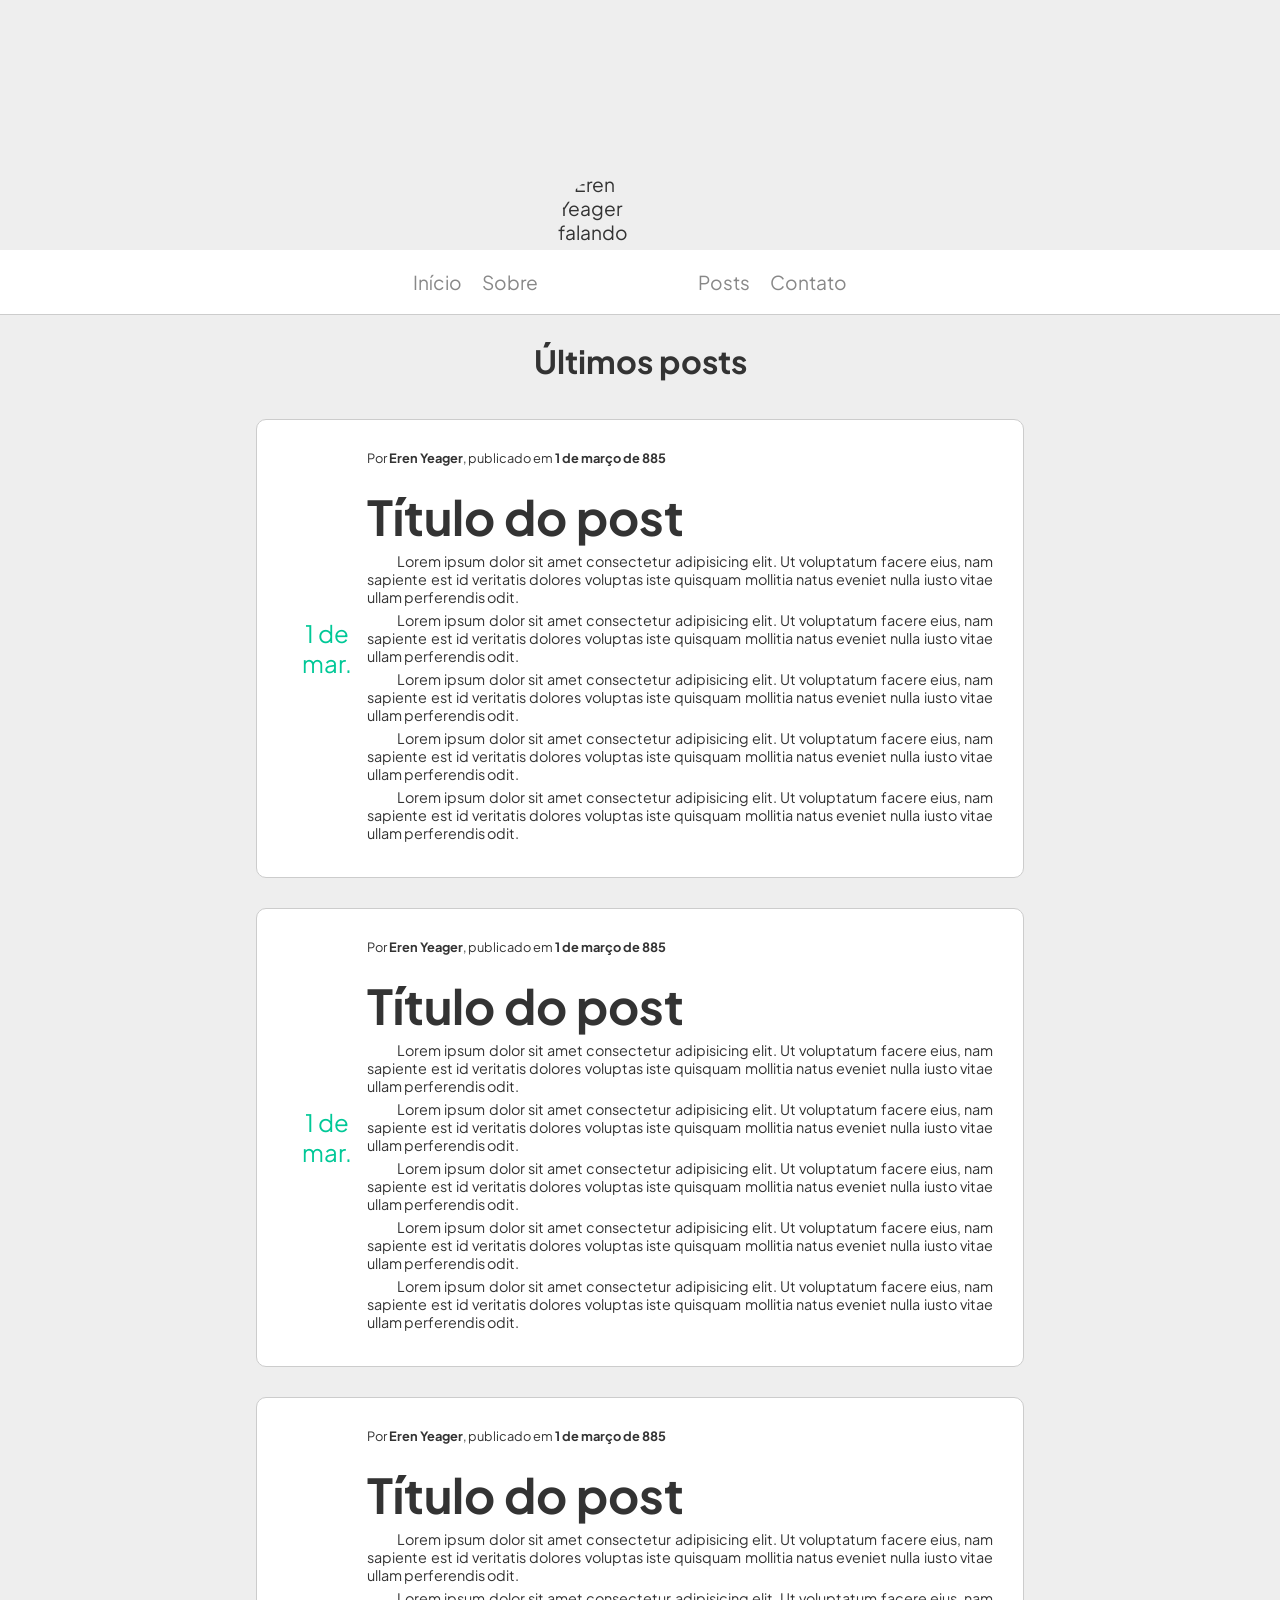
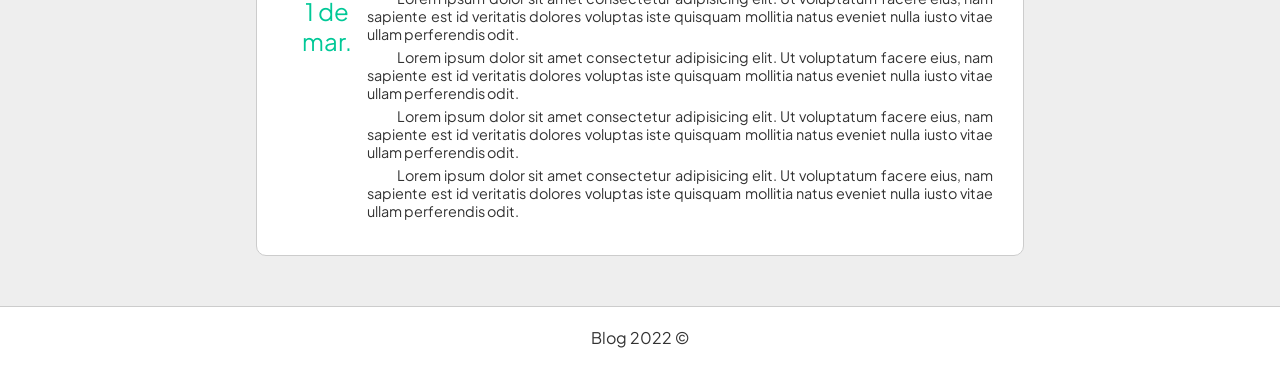
==== index.html @ 3693bce4 "Atualizar código" ====
<!DOCTYPE html>
<html lang="pt-br">
<head>
    <meta charset="UTF-8">
    <meta name="viewport" content="width=device-width, initial-scale=1.0">
    <meta http-equiv="X-UA-Compatible" content="ie=edge">
    <link rel="preconnect" href="https://fonts.googleapis.com">
    <link rel="preconnect" href="https://fonts.gstatic.com" crossorigin>
    <link href="https://fonts.googleapis.com/css2?family=Plus+Jakarta+Sans:wght@300;400;500;700&display=swap" rel="stylesheet">
    <link rel="stylesheet" href="style.css">
    <title>Blog</title>
</head>
<body>
    <header>
        <div class="cover"></div>
        
        <nav class="header__nav">
            <ul>
                <li>
                    <a href="blog.html">Início</a>
                </li>
                <li>
                    <a href="sobre.html">Sobre</a>
                </li>
            </ul>

            <img src="https://c.tenor.com/tmNnUiYvzvUAAAAd/eren-eren-yeager.gif" alt="Eren Yeager falando" class="user-photo">

            <ul>
                <li>
                    <a href="blog.html">Posts</a>
                </li>
                <li>
                    <a href="contato.html">Contato</a>
                </li>
            </ul>
        </nav>
    </header>

    <main>
        <section class="posts">
            <h1 class="posts__title">Últimos posts</h1>

            <article class="post">
                <div class="post__date">
                    <span>1 de mar.</span>
                </div>
                <div class="post__main">
                    <header class="post__header">
                        <div class="post__details">
                            <p>Por <strong>Eren Yeager</strong>, publicado em <strong>1 de março de 885</strong></p>
                        </div>
                        <h1>Título do post</h1>
                    </header>
                    <div class="post__body">
                        <p>Lorem ipsum dolor sit amet consectetur adipisicing elit. Ut voluptatum facere eius, nam sapiente est id veritatis dolores voluptas iste quisquam     mollitia natus eveniet nulla iusto vitae ullam perferendis odit.</p>
                        <p>Lorem ipsum dolor sit amet consectetur adipisicing elit. Ut voluptatum facere eius, nam sapiente est id veritatis dolores voluptas iste quisquam     mollitia natus eveniet nulla iusto vitae ullam perferendis odit.</p>
                        <p>Lorem ipsum dolor sit amet consectetur adipisicing elit. Ut voluptatum facere eius, nam sapiente est id veritatis dolores voluptas iste quisquam     mollitia natus eveniet nulla iusto vitae ullam perferendis odit.</p>
                        <p>Lorem ipsum dolor sit amet consectetur adipisicing elit. Ut voluptatum facere eius, nam sapiente est id veritatis dolores voluptas iste quisquam     mollitia natus eveniet nulla iusto vitae ullam perferendis odit.</p>
                        <p>Lorem ipsum dolor sit amet consectetur adipisicing elit. Ut voluptatum facere eius, nam sapiente est id veritatis dolores voluptas iste quisquam     mollitia natus eveniet nulla iusto vitae ullam perferendis odit.</p>
                    </div>
                </div>
            </article>
            <article class="post">
                <div class="post__date">
                    <span>1 de mar.</span>
                </div>
                <div class="post__main">
                    <header class="post__header">
                        <div class="post__details">
                            <p>Por <strong>Eren Yeager</strong>, publicado em <strong>1 de março de 885</strong></p>
                        </div>
                        <h1>Título do post</h1>
                    </header>
                    <div class="post__body">
                        <p>Lorem ipsum dolor sit amet consectetur adipisicing elit. Ut voluptatum facere eius, nam sapiente est id veritatis dolores voluptas iste quisquam     mollitia natus eveniet nulla iusto vitae ullam perferendis odit.</p>
                        <p>Lorem ipsum dolor sit amet consectetur adipisicing elit. Ut voluptatum facere eius, nam sapiente est id veritatis dolores voluptas iste quisquam     mollitia natus eveniet nulla iusto vitae ullam perferendis odit.</p>
                        <p>Lorem ipsum dolor sit amet consectetur adipisicing elit. Ut voluptatum facere eius, nam sapiente est id veritatis dolores voluptas iste quisquam     mollitia natus eveniet nulla iusto vitae ullam perferendis odit.</p>
                        <p>Lorem ipsum dolor sit amet consectetur adipisicing elit. Ut voluptatum facere eius, nam sapiente est id veritatis dolores voluptas iste quisquam     mollitia natus eveniet nulla iusto vitae ullam perferendis odit.</p>
                        <p>Lorem ipsum dolor sit amet consectetur adipisicing elit. Ut voluptatum facere eius, nam sapiente est id veritatis dolores voluptas iste quisquam     mollitia natus eveniet nulla iusto vitae ullam perferendis odit.</p>
                    </div>
                </div>
            </article>
            <article class="post">
                <div class="post__date">
                    <span>1 de mar.</span>
                </div>
                <div class="post__main">
                    <header class="post__header">
                        <div class="post__details">
                            <p>Por <strong>Eren Yeager</strong>, publicado em <strong>1 de março de 885</strong></p>
                        </div>
                        <h1>Título do post</h1>
                    </header>
                    <div class="post__body">
                        <p>Lorem ipsum dolor sit amet consectetur adipisicing elit. Ut voluptatum facere eius, nam sapiente est id veritatis dolores voluptas iste quisquam     mollitia natus eveniet nulla iusto vitae ullam perferendis odit.</p>
                        <p>Lorem ipsum dolor sit amet consectetur adipisicing elit. Ut voluptatum facere eius, nam sapiente est id veritatis dolores voluptas iste quisquam     mollitia natus eveniet nulla iusto vitae ullam perferendis odit.</p>
                        <p>Lorem ipsum dolor sit amet consectetur adipisicing elit. Ut voluptatum facere eius, nam sapiente est id veritatis dolores voluptas iste quisquam     mollitia natus eveniet nulla iusto vitae ullam perferendis odit.</p>
                        <p>Lorem ipsum dolor sit amet consectetur adipisicing elit. Ut voluptatum facere eius, nam sapiente est id veritatis dolores voluptas iste quisquam     mollitia natus eveniet nulla iusto vitae ullam perferendis odit.</p>
                        <p>Lorem ipsum dolor sit amet consectetur adipisicing elit. Ut voluptatum facere eius, nam sapiente est id veritatis dolores voluptas iste quisquam     mollitia natus eveniet nulla iusto vitae ullam perferendis odit.</p>
                    </div>
                </div>
            </article>
            
        </section>
    </main>

    <footer>
        <p>Blog 2022 &copy;</p>
    </footer>
</body>
</html>
---- style.css ----
* {
    margin: 0;
    padding: 0;
    box-sizing: border-box;
}

body {
    font-family: 'Plus Jakarta Sans', sans-serif;
    color: #333;
    background-color: #eee;
}

.header__nav {
    display: flex;
    justify-content: center;
    align-items: center;
    font-size: 1.2em;
    border-bottom: 1px #ccc solid;
    padding-top: 20px;
    background-color: #fff;
    padding-bottom: 20px;
}

.header__nav > ul {
    list-style-type: none;
    display: flex;
}

.header__nav > ul a {
    text-decoration: none;
    color: #888;
}

.header__nav > ul li,
.header__nav .user-photo {
    margin-right: 20px;
}

.header__nav .user-photo {
    width: 120px;
    height: 120px;
    border-radius: 100%;
    margin-top: -100px;
}

.cover {
    background-image: url(https://images-wixmp-ed30a86b8c4ca887773594c2.wixmp.com/f/8c825aab-e68b-4d01-a603-74655cb83376/d8omv57-7ba24e28-0075-464a-8c67-f300e11420a6.jpg?token=eyJ0eXAiOiJKV1QiLCJhbGciOiJIUzI1NiJ9.[base64].hf8Lt6o4RGKTJbXxOggB4deFOQxJCbbBlwsG4obyn8E);
    width: 100%;
    height: 250px;
    background-size: cover;
    box-shadow: 5px 1px 9px -2.5px #000;
}

/* Posts */
/*****************************************************************/

.posts {
    max-width: 60%;
    margin: 2% auto;
}

.posts__title {
    margin-bottom: 5%;
    font-size: 2em;
    text-align: center;
}

.post {
    display: flex;
    background: #fff;
    padding: 30px;
    border: 1px #ccc solid;
    border-radius: 10px;
    margin-bottom: 30px;
}

.post__details {
    font-size: .8em;
    margin-bottom: 20px;
}

.post__date {
    border-radius: 100%;
    color: #00C897;
    font-size: 1.5em;
    flex-basis: 25%;
    display: flex;
    align-items: center;
    justify-content: center;
    text-align: center;
}

.post__header h1 {
    font-size: 3em;
    margin-bottom: 5px;
}

.post__body {
    font-size: .9em;
}

.post__body p {
    text-indent: 30px;
    text-align: justify;
    margin-bottom: 5px;
}

/** Footer */
/********************************************************/

footer {
    text-align: center;
    padding: 20px 0;
    border-top: 1px #ccc solid;
    margin-top: 50px;
    background: #fff;
}

/** Forms */
/********************************************************/
form {
    width: 100%;
}

.form-group {
    margin-bottom: 10px;
    width: 100%;
}

.form-group label {
    display: block;
    margin-bottom: 5px;
}

input[type="text"],
input[type="email"],
textarea {
    padding: 15px;
    width: 100%;
    border-radius: 5px;
    height: 45px;
    border: none;
    font-family: inherit;
    font-size: 15px;
    border: 1px #ccc solid;
    outline: none;
}

textarea {
    resize: none;
    height: 200px;
}

button {
    background: #019267;
    padding: 15px 30px;
    border: none;
    border-radius: 5px;
    font-family: inherit;
    font-size: inherit;
    margin-top: 15px;
    outline: 0;
    cursor: pointer;
    color: #fff;
}
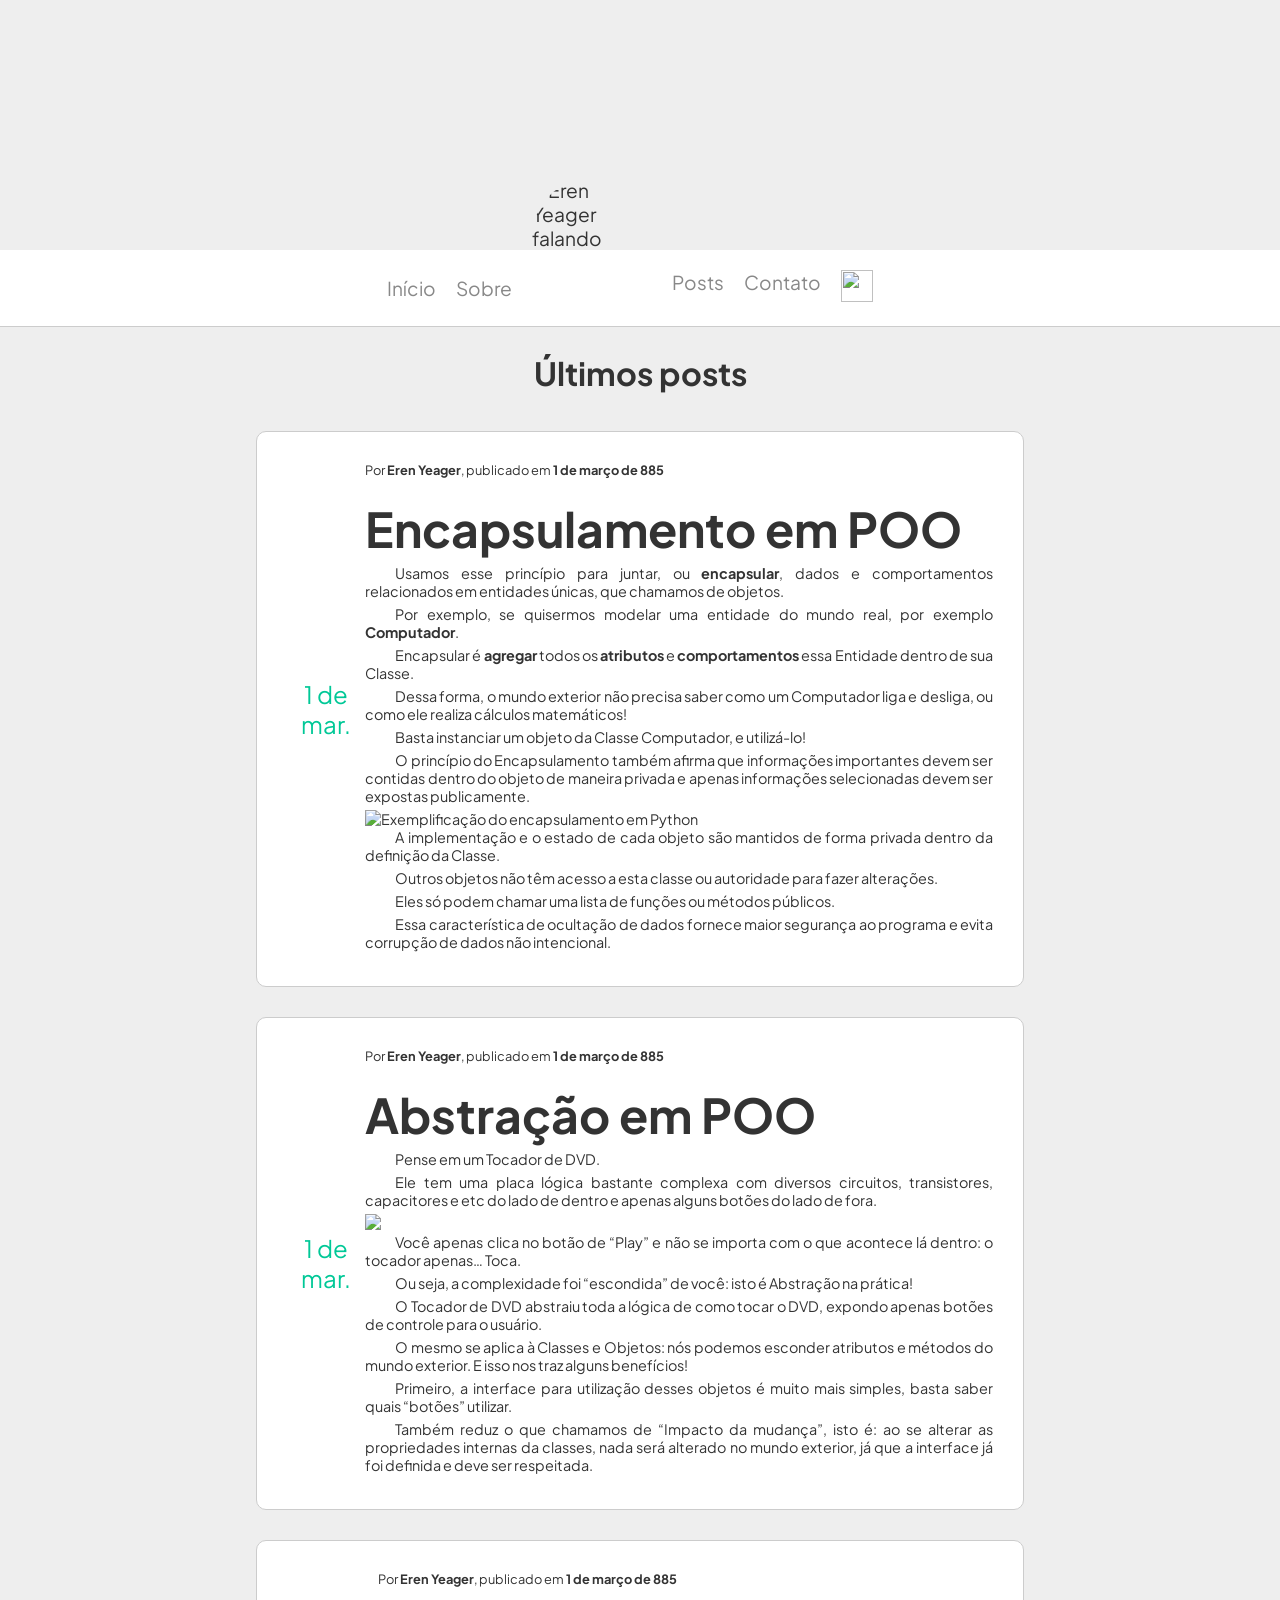
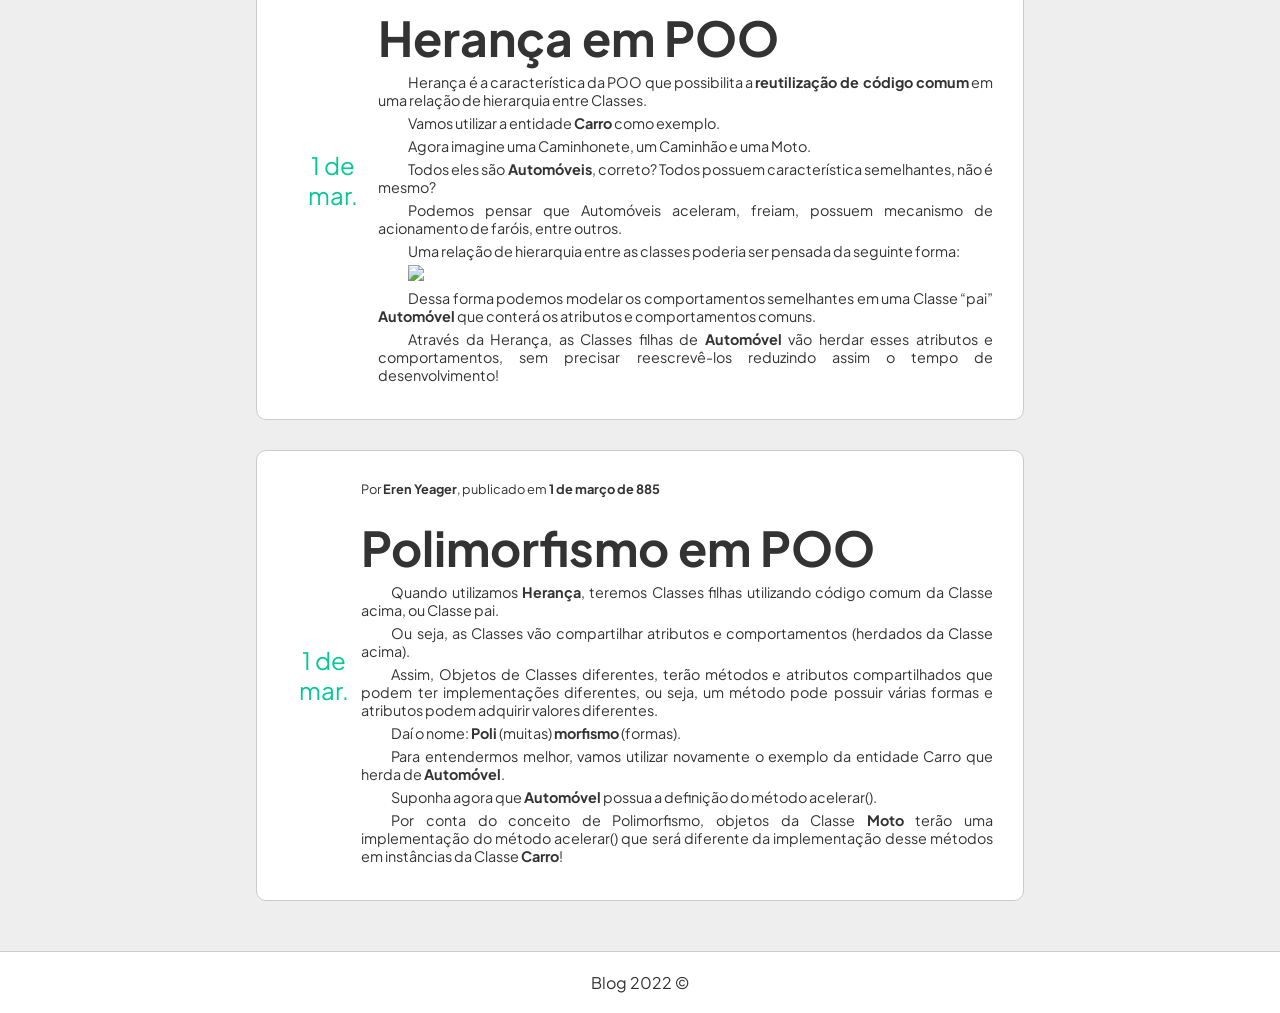
==== commit ad571606: "aaa" ====
--- a/index.html
+++ b/index.html
@@ -1,8 +1,9 @@
 <!DOCTYPE html>
-<html lang="pt-br">
+<html lang="pt-br" class="dark">
 <head>
     <meta charset="UTF-8">
     <meta name="viewport" content="width=device-width, initial-scale=1.0">
+    <meta name="robots" value="no-index, no-follow">
     <meta http-equiv="X-UA-Compatible" content="ie=edge">
     <link rel="preconnect" href="https://fonts.googleapis.com">
     <link rel="preconnect" href="https://fonts.gstatic.com" crossorigin>
@@ -33,80 +34,181 @@
                 <li>
                     <a href="contato.html">Contato</a>
                 </li>
+                <li>
+                    <img src="https://cdn.iconscout.com/icon/free/png-256/moon-1716354-1461199.png" width="32" height="32" id="toggleDark">
+                </li>
             </ul>
         </nav>
     </header>
 
     <main>
         <section class="posts">
-            <h1 class="posts__title">Últimos posts</h1>
-
-            <article class="post">
-                <div class="post__date">
-                    <span>1 de mar.</span>
-                </div>
-                <div class="post__main">
-                    <header class="post__header">
-                        <div class="post__details">
-                            <p>Por <strong>Eren Yeager</strong>, publicado em <strong>1 de março de 885</strong></p>
-                        </div>
-                        <h1>Título do post</h1>
-                    </header>
-                    <div class="post__body">
-                        <p>Lorem ipsum dolor sit amet consectetur adipisicing elit. Ut voluptatum facere eius, nam sapiente est id veritatis dolores voluptas iste quisquam     mollitia natus eveniet nulla iusto vitae ullam perferendis odit.</p>
-                        <p>Lorem ipsum dolor sit amet consectetur adipisicing elit. Ut voluptatum facere eius, nam sapiente est id veritatis dolores voluptas iste quisquam     mollitia natus eveniet nulla iusto vitae ullam perferendis odit.</p>
-                        <p>Lorem ipsum dolor sit amet consectetur adipisicing elit. Ut voluptatum facere eius, nam sapiente est id veritatis dolores voluptas iste quisquam     mollitia natus eveniet nulla iusto vitae ullam perferendis odit.</p>
-                        <p>Lorem ipsum dolor sit amet consectetur adipisicing elit. Ut voluptatum facere eius, nam sapiente est id veritatis dolores voluptas iste quisquam     mollitia natus eveniet nulla iusto vitae ullam perferendis odit.</p>
-                        <p>Lorem ipsum dolor sit amet consectetur adipisicing elit. Ut voluptatum facere eius, nam sapiente est id veritatis dolores voluptas iste quisquam     mollitia natus eveniet nulla iusto vitae ullam perferendis odit.</p>
-                    </div>
-                </div>
-            </article>
-            <article class="post">
-                <div class="post__date">
-                    <span>1 de mar.</span>
-                </div>
-                <div class="post__main">
-                    <header class="post__header">
-                        <div class="post__details">
-                            <p>Por <strong>Eren Yeager</strong>, publicado em <strong>1 de março de 885</strong></p>
-                        </div>
-                        <h1>Título do post</h1>
-                    </header>
-                    <div class="post__body">
-                        <p>Lorem ipsum dolor sit amet consectetur adipisicing elit. Ut voluptatum facere eius, nam sapiente est id veritatis dolores voluptas iste quisquam     mollitia natus eveniet nulla iusto vitae ullam perferendis odit.</p>
-                        <p>Lorem ipsum dolor sit amet consectetur adipisicing elit. Ut voluptatum facere eius, nam sapiente est id veritatis dolores voluptas iste quisquam     mollitia natus eveniet nulla iusto vitae ullam perferendis odit.</p>
-                        <p>Lorem ipsum dolor sit amet consectetur adipisicing elit. Ut voluptatum facere eius, nam sapiente est id veritatis dolores voluptas iste quisquam     mollitia natus eveniet nulla iusto vitae ullam perferendis odit.</p>
-                        <p>Lorem ipsum dolor sit amet consectetur adipisicing elit. Ut voluptatum facere eius, nam sapiente est id veritatis dolores voluptas iste quisquam     mollitia natus eveniet nulla iusto vitae ullam perferendis odit.</p>
-                        <p>Lorem ipsum dolor sit amet consectetur adipisicing elit. Ut voluptatum facere eius, nam sapiente est id veritatis dolores voluptas iste quisquam     mollitia natus eveniet nulla iusto vitae ullam perferendis odit.</p>
-                    </div>
-                </div>
-            </article>
-            <article class="post">
-                <div class="post__date">
-                    <span>1 de mar.</span>
-                </div>
-                <div class="post__main">
-                    <header class="post__header">
-                        <div class="post__details">
-                            <p>Por <strong>Eren Yeager</strong>, publicado em <strong>1 de março de 885</strong></p>
-                        </div>
-                        <h1>Título do post</h1>
-                    </header>
-                    <div class="post__body">
-                        <p>Lorem ipsum dolor sit amet consectetur adipisicing elit. Ut voluptatum facere eius, nam sapiente est id veritatis dolores voluptas iste quisquam     mollitia natus eveniet nulla iusto vitae ullam perferendis odit.</p>
-                        <p>Lorem ipsum dolor sit amet consectetur adipisicing elit. Ut voluptatum facere eius, nam sapiente est id veritatis dolores voluptas iste quisquam     mollitia natus eveniet nulla iusto vitae ullam perferendis odit.</p>
-                        <p>Lorem ipsum dolor sit amet consectetur adipisicing elit. Ut voluptatum facere eius, nam sapiente est id veritatis dolores voluptas iste quisquam     mollitia natus eveniet nulla iusto vitae ullam perferendis odit.</p>
-                        <p>Lorem ipsum dolor sit amet consectetur adipisicing elit. Ut voluptatum facere eius, nam sapiente est id veritatis dolores voluptas iste quisquam     mollitia natus eveniet nulla iusto vitae ullam perferendis odit.</p>
-                        <p>Lorem ipsum dolor sit amet consectetur adipisicing elit. Ut voluptatum facere eius, nam sapiente est id veritatis dolores voluptas iste quisquam     mollitia natus eveniet nulla iusto vitae ullam perferendis odit.</p>
-                    </div>
-                </div>
-            </article>
-            
+            <h1 class="posts__title">
+                Últimos posts
+            </h1>
+
+            <article class="post">
+                <div class="post__date">
+                    <span>1 de mar.</span>
+                </div>
+                <div class="post__main">
+                    <header class="post__header">
+                        <div class="post__details">
+                            <p>Por <strong>Eren Yeager</strong>, publicado em <strong>1 de março de 885</strong></p>
+                        </div>
+                        <h1>Encapsulamento em POO</h1>
+                    </header>
+                    <div class="post__body">
+                        <p>
+                            Usamos esse princípio para juntar, ou <strong>encapsular</strong>, dados e comportamentos relacionados em entidades únicas, que chamamos de objetos.
+                        </p>
+                        <p>
+                            Por exemplo, se quisermos modelar uma entidade do mundo real, por exemplo <strong>Computador</strong>.
+                        </p>
+
+                        <p>
+                            Encapsular é <strong>agregar</strong> todos os <strong>atributos</strong> e <strong>comportamentos</strong> essa Entidade dentro de sua Classe.
+                        </p>
+
+                        <p>
+                            Dessa forma, o mundo exterior não precisa saber como um Computador liga e desliga, ou como ele realiza cálculos matemáticos!
+                        </p>
+
+                        <p>
+                            Basta instanciar um objeto da Classe Computador, e utilizá-lo!
+                        </p>
+
+                        <p>
+                            O princípio do Encapsulamento também afirma que informações importantes devem ser contidas dentro do objeto de maneira privada e apenas informações selecionadas devem ser expostas publicamente.
+                        </p>
+
+                        <img src="https://pythonacademy.com.br/assets/posts/poo-introduction/encapsulamento.png" alt="Exemplificação do encapsulamento em Python">
+
+                        <p>
+                            A implementação e o estado de cada objeto são mantidos de forma privada dentro da definição da Classe.
+                        </p>
+
+                        <p>
+                            Outros objetos não têm acesso a esta classe ou autoridade para fazer alterações.
+                        </p>
+
+                        <p>
+                            Eles só podem chamar uma lista de funções ou métodos públicos.
+                        </p>
+
+                        <p>
+                            Essa característica de ocultação de dados fornece maior segurança ao programa e evita corrupção de dados não intencional.
+                        </p>
+                    </div>
+                </div>
+            </article>
+            <article class="post">
+                <div class="post__date">
+                    <span>1 de mar.</span>
+                </div>
+                <div class="post__main">
+                    <header class="post__header">
+                        <div class="post__details">
+                            <p>Por <strong>Eren Yeager</strong>, publicado em <strong>1 de março de 885</strong></p>
+                        </div>
+                        <h1>Abstração em POO</h1>
+                    </header>
+                    <div class="post__body">
+                        <p>Pense em um Tocador de DVD.</p>
+                        <p>
+                            Ele tem uma placa lógica bastante complexa com diversos circuitos, transistores, capacitores e etc do lado de dentro e apenas alguns botões do lado de fora.
+                        </p>
+
+                        <img src="https://pythonacademy.com.br/assets/posts/poo-introduction/dvd-player.png">
+
+                        <p>
+                            Você apenas clica no botão de “Play” e não se importa com o que acontece lá dentro: o tocador apenas… Toca.
+                        </p>
+
+                        <p>
+                            Ou seja, a complexidade foi “escondida” de você: isto é Abstração na prática!
+                        </p>
+
+                        <p>
+                            O Tocador de DVD abstraiu toda a lógica de como tocar o DVD, expondo apenas botões de controle para o usuário.
+                        </p>
+
+                        <p>
+                            O mesmo se aplica à Classes e Objetos: nós podemos esconder atributos e métodos do mundo exterior. E isso nos traz alguns benefícios!
+                        </p>
+
+                        <p>
+                            Primeiro, a interface para utilização desses objetos é muito mais simples, basta saber quais “botões” utilizar.
+                        </p>
+
+                        <p>
+                            Também reduz o que chamamos de “Impacto da mudança”, isto é: ao se alterar as propriedades internas da classes, nada será alterado no mundo exterior, já que a interface já foi definida e deve ser respeitada.
+                        </p>
+                    </div>
+                </div>
+            </article>
+            <article class="post">
+                <div class="post__date">
+                    <span>1 de mar.</span>
+                </div>
+                <div class="post__main">
+                    <header class="post__header">
+                        <div class="post__details">
+                            <p>Por <strong>Eren Yeager</strong>, publicado em <strong>1 de março de 885</strong></p>
+                        </div>
+                        <h1>Herança em POO</h1>
+                    </header>
+                    <div class="post__body">
+                        <p>Herança é a característica da POO que possibilita a <strong>reutilização de código comum</strong> em uma relação de hierarquia entre Classes.</p>
+                        <p>Vamos utilizar a entidade <strong>Carro</strong> como exemplo.</p>
+                        <p>Agora imagine uma Caminhonete, um Caminhão e uma Moto.</p>
+                        <p>Todos eles são <strong>Automóveis</strong>, correto? Todos possuem característica semelhantes, não é mesmo?</p>
+                        <p>Podemos pensar que Automóveis aceleram, freiam, possuem mecanismo de acionamento de faróis, entre outros.</p>
+                        <p>Uma relação de hierarquia entre as classes poderia ser pensada da seguinte forma:</p>
+                        <p><img src="https://pythonacademy.com.br/assets/posts/poo-introduction/heranca.png" style="max-width: 100%"></p>
+                        <p>Dessa forma podemos modelar os comportamentos semelhantes em uma Classe “pai” <strong>Automóvel</strong> que conterá os atributos e comportamentos comuns.</p>
+                        <p>Através da Herança, as Classes filhas de <strong>Automóvel</strong> vão herdar esses atributos e comportamentos, sem precisar reescrevê-los reduzindo assim o tempo de desenvolvimento!</p>
+                    </div>
+                </div>
+            </article>
+            <article class="post">
+                <div class="post__date">
+                    <span>1 de mar.</span>
+                </div>
+                <div class="post__main">
+                    <header class="post__header">
+                        <div class="post__details">
+                            <p>Por <strong>Eren Yeager</strong>, publicado em <strong>1 de março de 885</strong></p>
+                        </div>
+                        <h1>Polimorfismo em POO</h1>
+                    </header>
+                    <div class="post__body">
+                        <p>Quando utilizamos <strong>Herança</strong>, teremos Classes filhas utilizando código comum da Classe acima, ou Classe pai.</p>
+                        <p>Ou seja, as Classes vão compartilhar atributos e comportamentos (herdados da Classe acima).</p>
+                        <p>Assim, Objetos de Classes diferentes, terão métodos e atributos compartilhados que podem ter implementações diferentes, ou seja, um método pode possuir várias formas e atributos podem adquirir valores diferentes.</p>
+                        <p>Daí o nome: <strong>Poli</strong> (muitas) <strong>morfismo</strong> (formas).</p>
+                        <p>Para entendermos melhor, vamos utilizar novamente o exemplo da entidade Carro que herda de <strong>Automóvel</strong>.</p>
+                        <p>Suponha agora que <strong>Automóvel</strong> possua a definição do método acelerar().</p>
+                        <p>Por conta do conceito de Polimorfismo, objetos da Classe <strong>Moto</strong> terão uma implementação do método acelerar() que será diferente da implementação desse métodos em instâncias da Classe <strong>Carro</strong>!</p>
+                    </div>
+                </div>
+            </article>
         </section>
     </main>
 
     <footer>
         <p>Blog 2022 &copy;</p>
     </footer>
+
+    <script>
+        const $toggleDark = document.querySelector('#toggleDark');
+        const $html = document.querySelector('html');
+
+        function toggleDarkTheme() {
+            const 
+        }
+
+        $toggleDark.addEventListener('click', toggleDarkTheme);
+    </script>
 </body>
 </html>
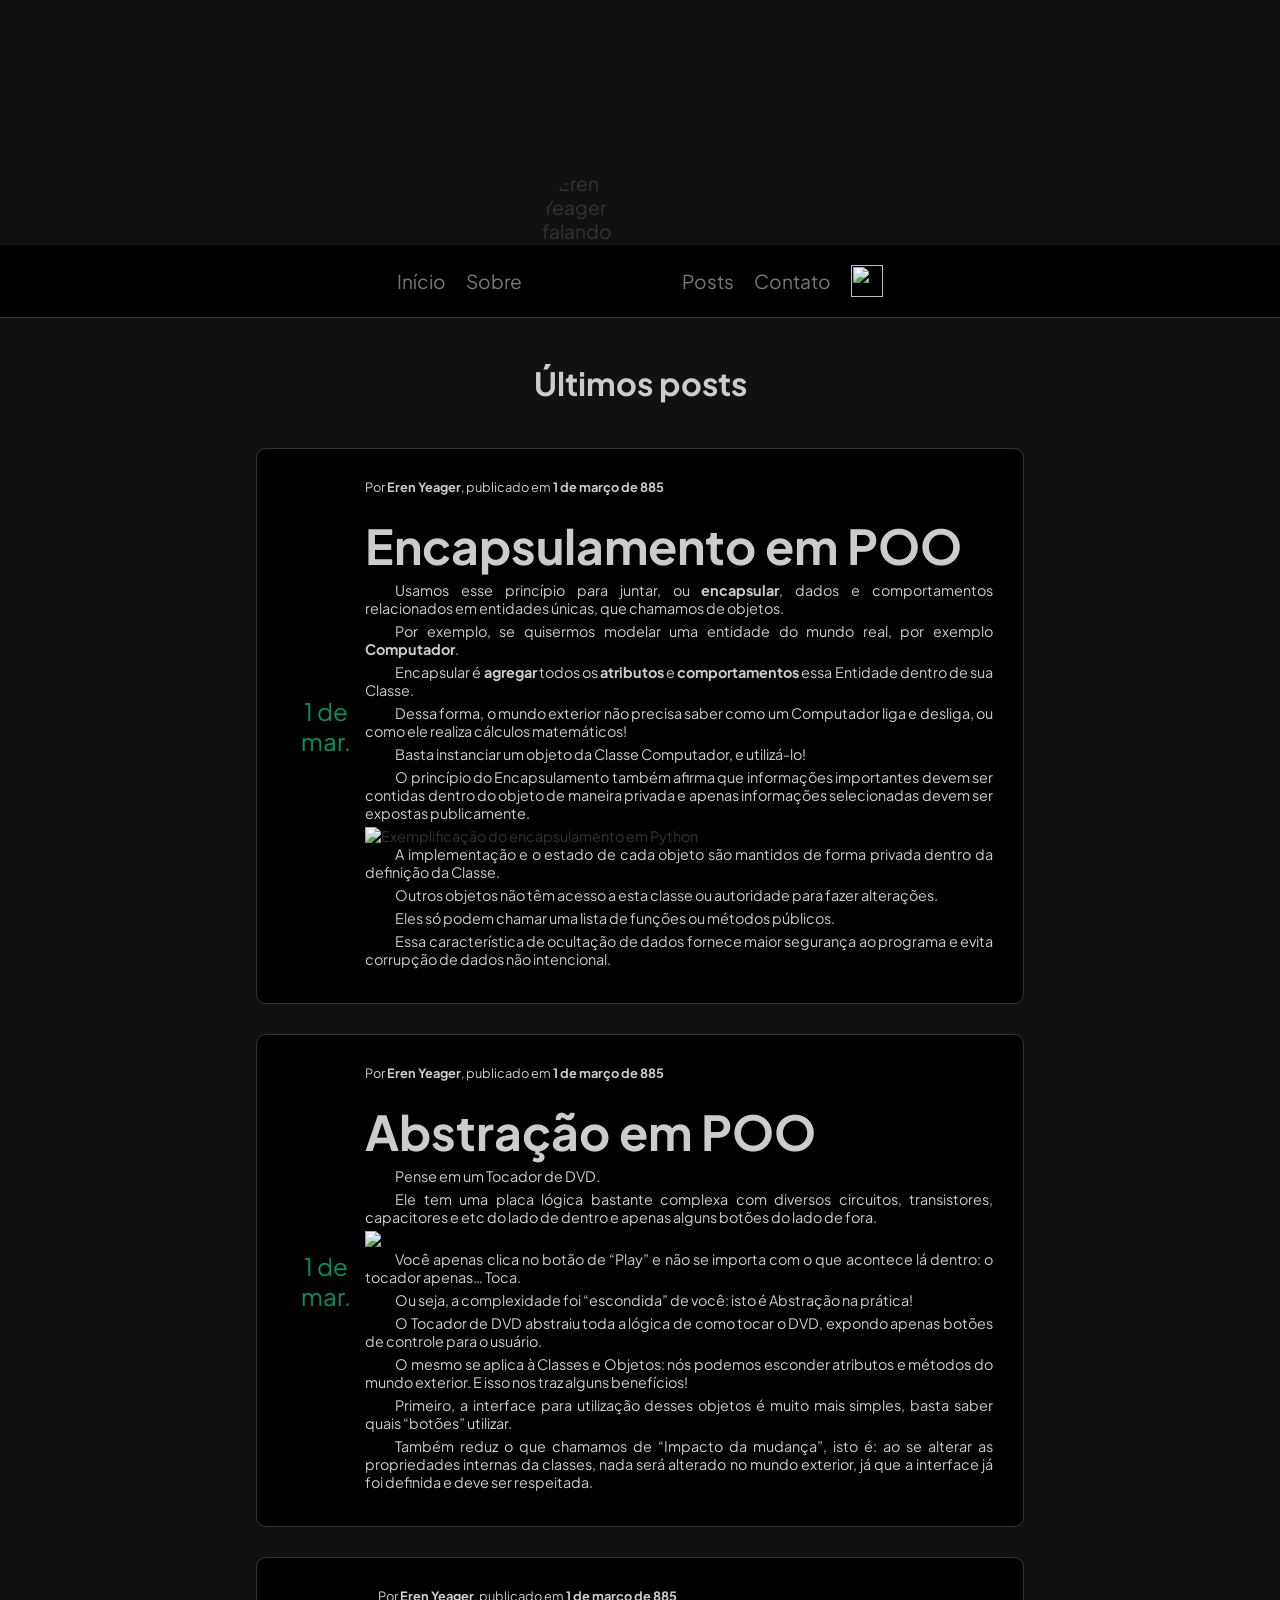
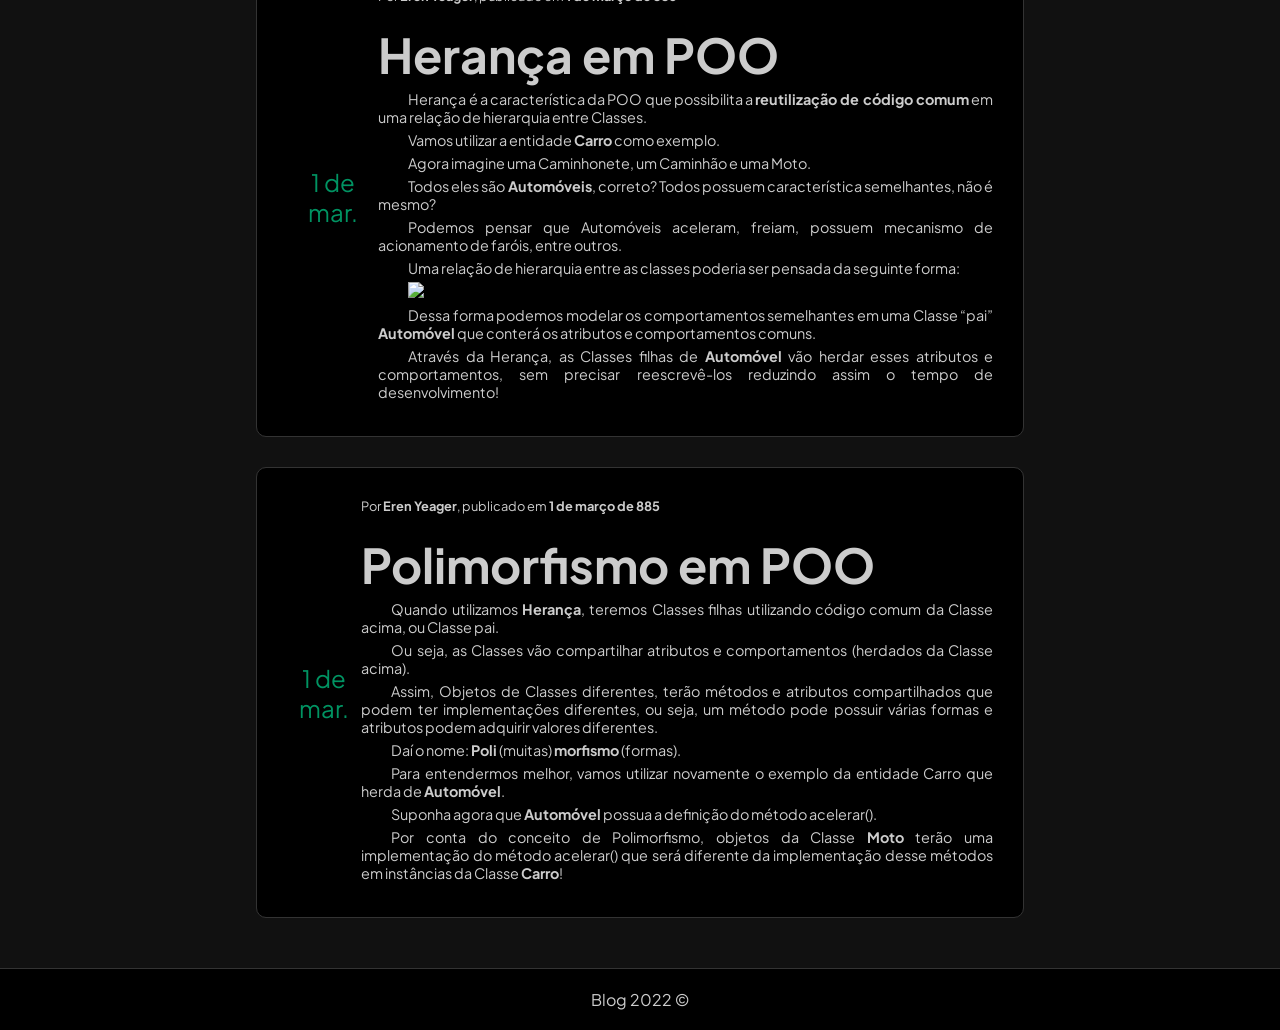
==== commit b4a6f0e7: "atualizar" ====
--- a/index.html
+++ b/index.html
@@ -16,26 +16,53 @@
         <div class="cover"></div>
         
         <nav class="header__nav">
+            <div class="toggle-mobile-nav">
+                <svg viewBox="0 0 100 80" width="25" height="25">
+                    <rect width="100" height="20" rx="8"></rect>
+                    <rect y="30" width="100" height="20" rx="8"></rect>
+                    <rect y="60" width="100" height="20" rx="8"></rect>
+                </svg>
+            </div>
+
+            <ul class="nav-list">
+                <li>
+                    <a href="index.html">Início</a>
+                </li>
+                <li>
+                    <a href="sobre.html">Sobre</a>
+                </li>
+            </ul>
+
+            <img src="https://c.tenor.com/tmNnUiYvzvUAAAAd/eren-eren-yeager.gif" alt="Eren Yeager falando" class="user-photo">
+
+            <ul class="nav-list">
+                <li>
+                    <a href="index.html">Posts</a>
+                </li>
+                <li>
+                    <a href="contato.html">Contato</a>
+                </li>
+            </ul>
+            
+            <div class="toggle-dark-buttons">
+                <img src="https://cdn.iconscout.com/icon/free/png-256/sun-2130753-1798521.png" width="32" height="32" class="toggleDark enableLight">
+                <img src="https://cdn.iconscout.com/icon/free/png-256/moon-1716354-1461199.png" width="32" height="32" class="toggleDark enableDark">
+            </div>
+        </nav>
+
+        <nav class="header__nav mobile">
             <ul>
                 <li>
-                    <a href="blog.html">Início</a>
+                    <a href="index.html">Início</a>
                 </li>
                 <li>
                     <a href="sobre.html">Sobre</a>
                 </li>
-            </ul>
-
-            <img src="https://c.tenor.com/tmNnUiYvzvUAAAAd/eren-eren-yeager.gif" alt="Eren Yeager falando" class="user-photo">
-
-            <ul>
-                <li>
-                    <a href="blog.html">Posts</a>
+                <li>
+                    <a href="index.html">Posts</a>
                 </li>
                 <li>
                     <a href="contato.html">Contato</a>
-                </li>
-                <li>
-                    <img src="https://cdn.iconscout.com/icon/free/png-256/moon-1716354-1461199.png" width="32" height="32" id="toggleDark">
                 </li>
             </ul>
         </nav>
@@ -201,14 +228,37 @@
     </footer>
 
     <script>
-        const $toggleDark = document.querySelector('#toggleDark');
+        const $toggleDark = document.querySelectorAll('.toggleDark');
         const $html = document.querySelector('html');
+        const $toggleMobileNav = document.querySelector('.toggle-mobile-nav');
+        const $navMobile = document.querySelector('.header__nav.mobile');
 
         function toggleDarkTheme() {
-            const 
+            $html.classList.toggle('dark');
+
+            if ($html.classList.has('dark')) {
+                localStorage.setItem('enableDarkTheme', true);
+            }
         }
 
-        $toggleDark.addEventListener('click', toggleDarkTheme);
+        function toggleMobileNav() {
+            if (getComputedStyle($navMobile).display === 'none') {
+                $navMobile.style.display = 'flex';
+            } else {
+                $navMobile.style.display = 'none';
+            }
+        }
+
+        try {
+            if (localStorage.getItem('enableDarkTheme')) {
+                toggleDarkTheme();
+            }
+        } catch (e) {
+            console.log(e);
+        }
+
+        $toggleDark.forEach($el => $el.addEventListener('click', toggleDarkTheme));
+        $toggleMobileNav.addEventListener('click', toggleMobileNav);
     </script>
 </body>
 </html>
--- a/style.css
+++ b/style.css
@@ -8,6 +8,34 @@
     font-family: 'Plus Jakarta Sans', sans-serif;
     color: #333;
     background-color: #eee;
+}
+
+.dark body {
+    filter: invert(100%) hue-rotate(180deg);
+}
+
+.dark {
+    background-color: #111;
+}
+
+.dark img, .dark .cover {
+    filter: invert(100%) hue-rotate(180deg);
+}
+
+.dark .icon {
+    filter: invert(15%) hue-rotate(180deg);
+}
+
+.dark pre {
+    filter: invert(6%);
+}
+
+.dark li::marker {
+    color: #666;
+}
+
+.dark img {
+    max-width: 100%;
 }
 
 .header__nav {
@@ -24,6 +52,7 @@
 .header__nav > ul {
     list-style-type: none;
     display: flex;
+    align-items: center;
 }
 
 .header__nav > ul a {
@@ -44,10 +73,13 @@
 }
 
 .cover {
-    background-image: url(https://images-wixmp-ed30a86b8c4ca887773594c2.wixmp.com/f/8c825aab-e68b-4d01-a603-74655cb83376/d8omv57-7ba24e28-0075-464a-8c67-f300e11420a6.jpg?token=eyJ0eXAiOiJKV1QiLCJhbGciOiJIUzI1NiJ9.[base64].hf8Lt6o4RGKTJbXxOggB4deFOQxJCbbBlwsG4obyn8E);
-    width: 100%;
-    height: 250px;
-    background-size: cover;
+    /*background-image: url(https://images-wixmp-ed30a86b8c4ca887773594c2.wixmp.com/f/8c825aab-e68b-4d01-a603-74655cb83376/d8omv57-7ba24e28-0075-464a-8c67-f300e11420a6.jpg?token=eyJ0eXAiOiJKV1QiLCJhbGciOiJIUzI1NiJ9.[base64].hf8Lt6o4RGKTJbXxOggB4deFOQxJCbbBlwsG4obyn8E);
+    background-size: cover;*/
+    background-image: url(https://i.pinimg.com/originals/4f/c5/7a/4fc57a970b91a9c36a7872e2fa861df7.gif), url(https://i.pinimg.com/originals/38/34/64/38346466742ccfe74f304dfb1b3f3129.gif), url(https://c.tenor.com/ZoXof6nlopMAAAAd/eren-eren-jaeger.gif);
+    background-repeat: no-repeat;
+    background-position: 0 0, 500px 0, 998px 0;
+    width: 100%;
+    height: 245px;
     box-shadow: 5px 1px 9px -2.5px #000;
 }
 
@@ -56,11 +88,11 @@
 
 .posts {
     max-width: 60%;
-    margin: 2% auto;
+    margin: 5vh auto;
 }
 
 .posts__title {
-    margin-bottom: 5%;
+    margin-bottom: 5vh;
     font-size: 2em;
     text-align: center;
 }
@@ -163,3 +195,87 @@
     cursor: pointer;
     color: #fff;
 }
+
+html:not(.dark) .enableLight {
+    display: none;
+}
+
+html:not(.dark) .enableDark {
+    display: block;
+}
+
+html.dark .enableLight {
+    display: block;
+}
+
+html.dark .enableDark {
+    display: none;
+}
+
+.toggleDark {
+    cursor: pointer;
+    display: block;
+}
+
+.header__nav.mobile {
+    display: none;
+}
+
+.toggle-mobile-nav {
+    cursor: pointer;
+    display: none;
+}
+
+@media (max-width: 1200px) {
+    .posts {
+        max-width: 80%;       
+    }
+
+    .post__date {
+        margin-right: 30px;
+    }
+}
+
+@media (max-width: 600px) {
+    .post {
+        display: block;
+    }
+
+    .post__date {
+        padding-bottom: 20px;
+        margin-right: 0;
+        border-bottom: 1px solid #ccc;
+        border-radius: 0;
+        margin-bottom: 20px;
+    }
+}
+
+@media (max-width: 700px) {
+    .posts {
+        max-width: 95%;
+    }
+}
+
+@media (max-width: 550px) {
+    .header__nav {
+        justify-content: space-around;
+    }
+
+    .toggle-mobile-nav {
+        display: block;
+    }
+
+    .header__nav .nav-list {
+        display: none;
+    }
+
+    .post__header h1 {
+        font-size: 1.6em;
+    }
+}
+
+@media (min-width: 551px) {
+    .header__nav.mobile {
+        display: none !important;
+    }
+}
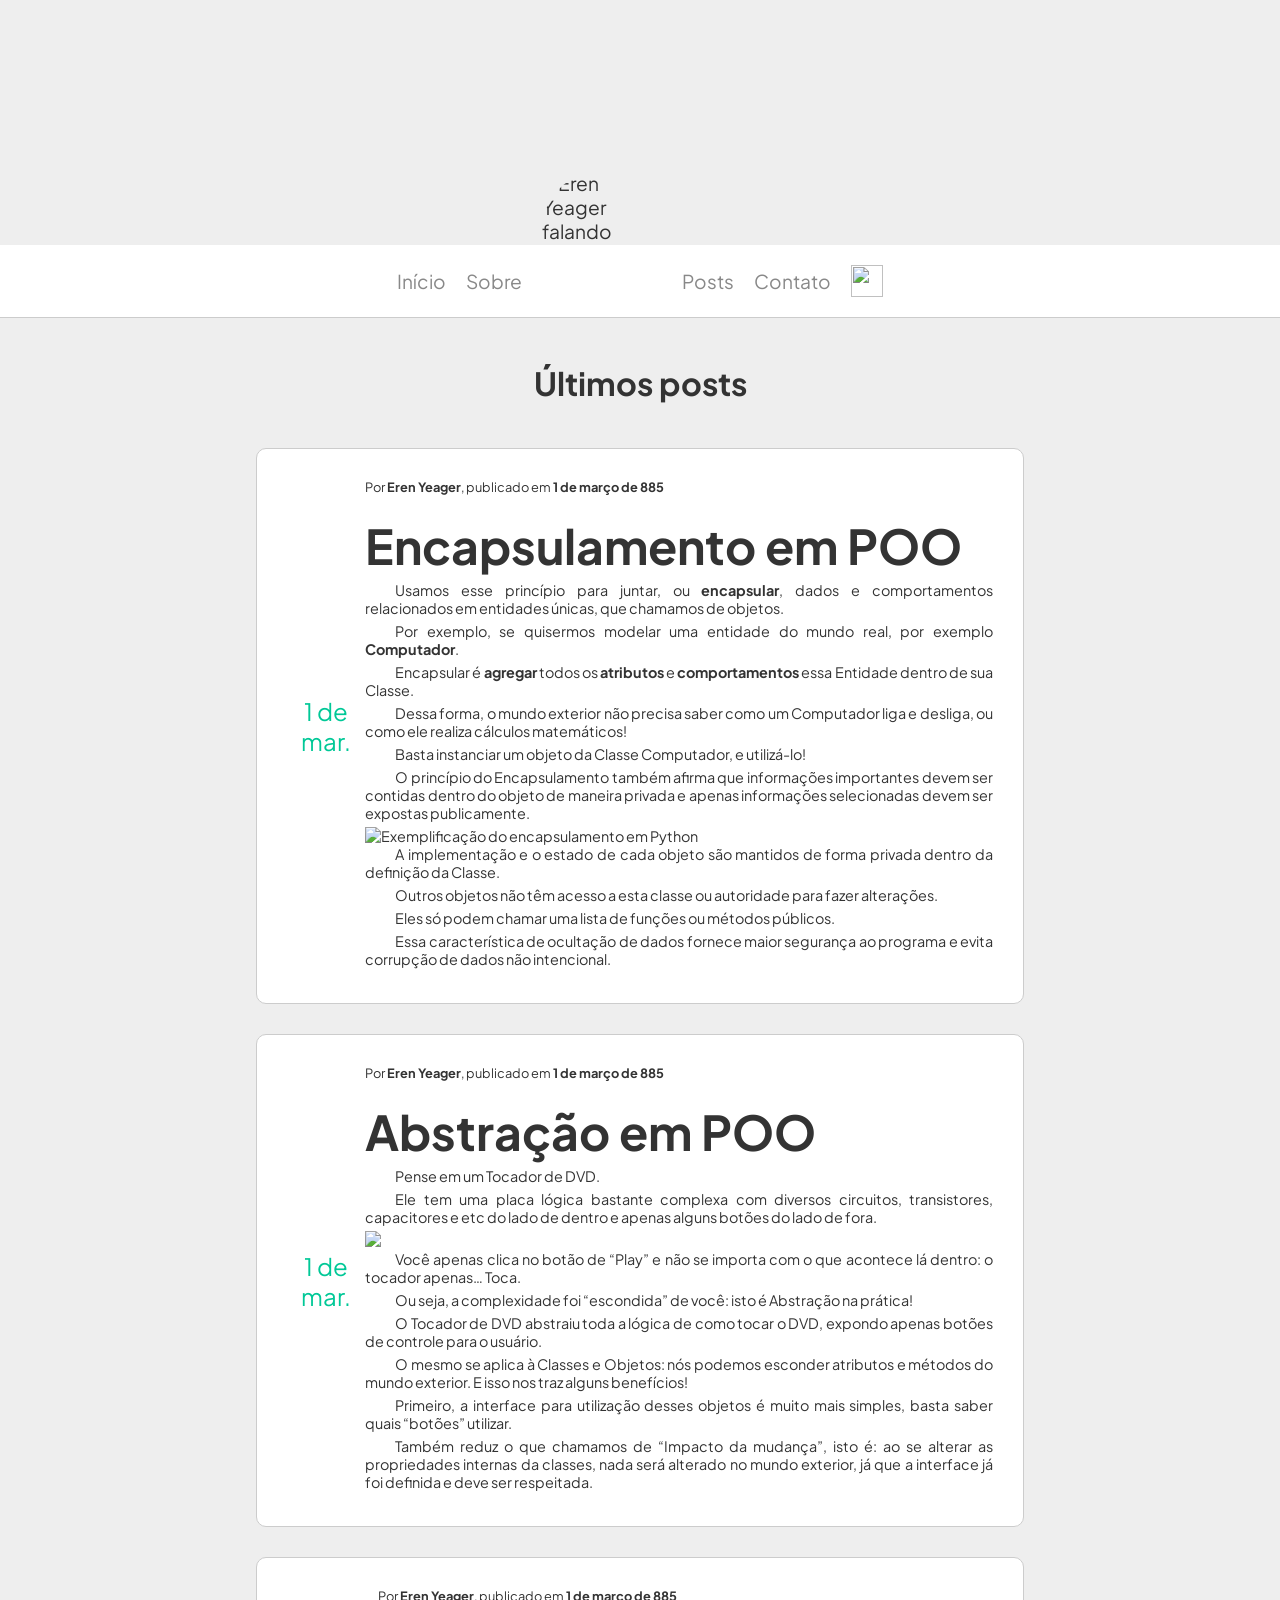
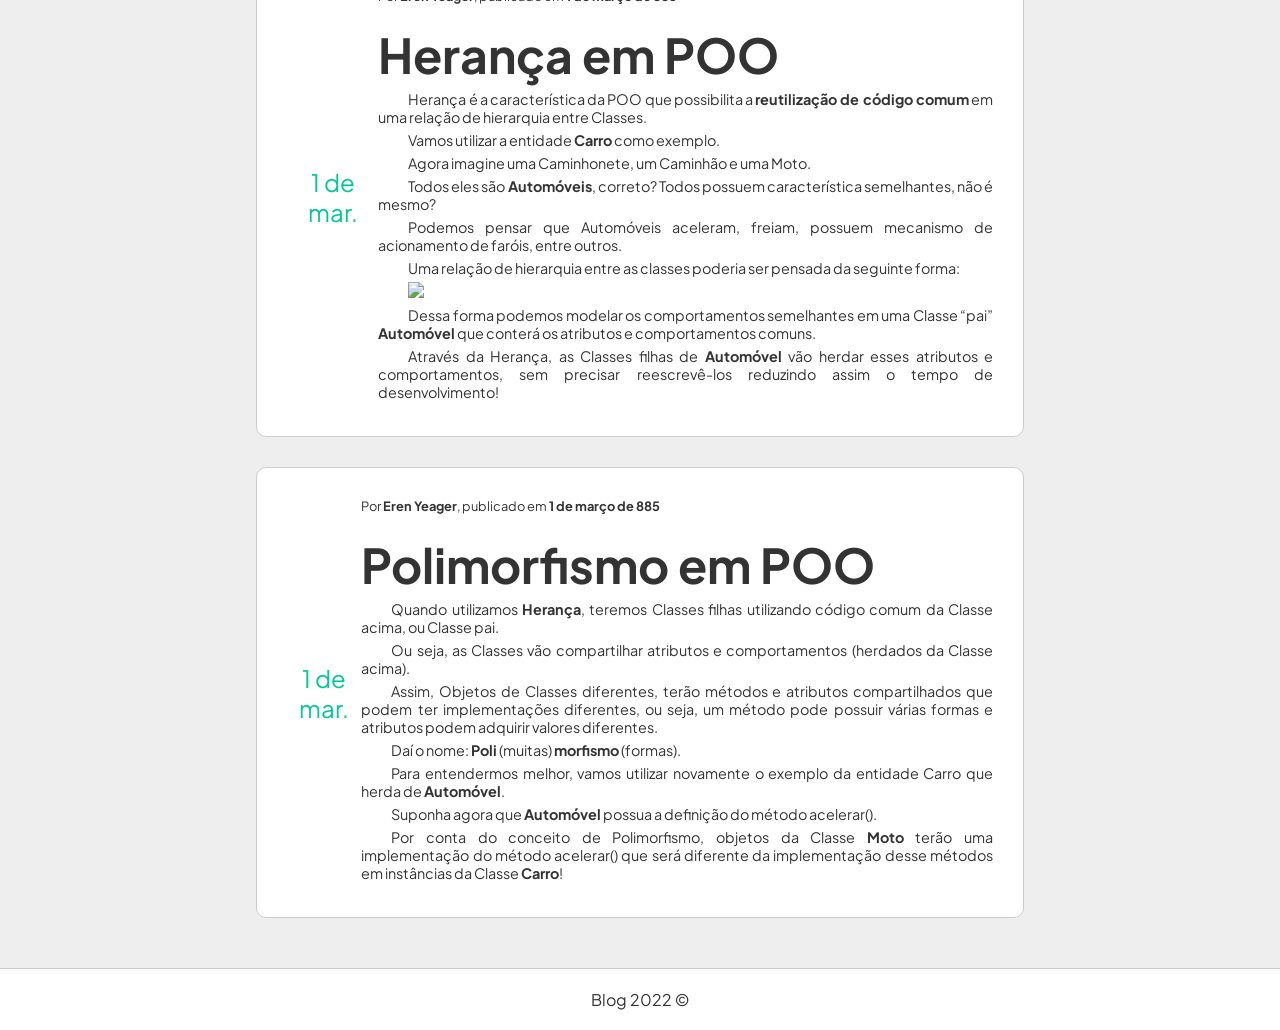
==== commit 02a95246: "página inicial" ====
--- a/index.html
+++ b/index.html
@@ -1,5 +1,5 @@
 <!DOCTYPE html>
-<html lang="pt-br" class="dark">
+<html lang="pt-br">
 <head>
     <meta charset="UTF-8">
     <meta name="viewport" content="width=device-width, initial-scale=1.0">
@@ -236,8 +236,10 @@
         function toggleDarkTheme() {
             $html.classList.toggle('dark');
 
-            if ($html.classList.has('dark')) {
+            if ($html.classList.contains('dark')) {
                 localStorage.setItem('enableDarkTheme', true);
+            } else {
+                localStorage.removeItem('enableDarkTheme');
             }
         }
 
